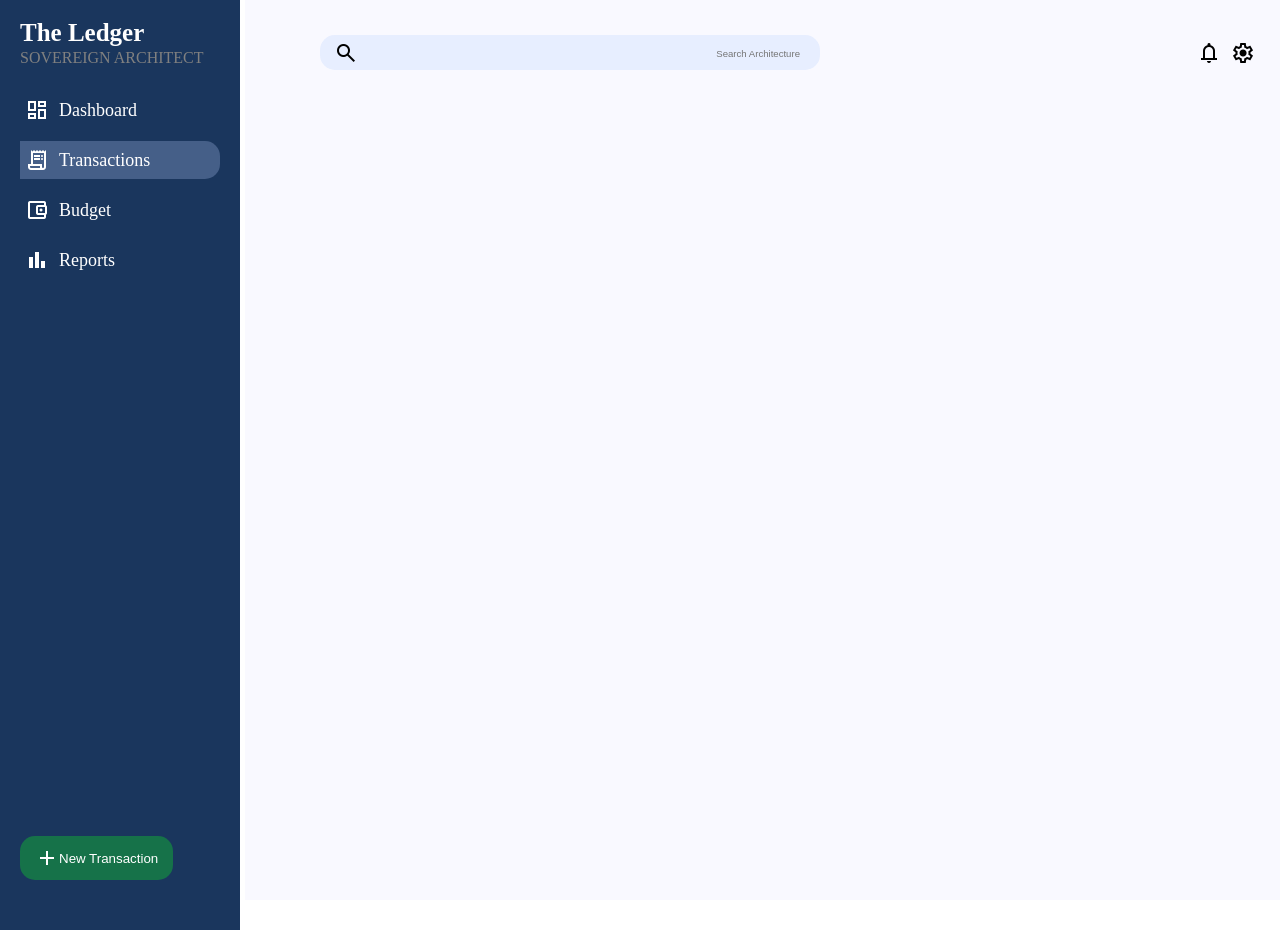
==== transactions.html @ 8516e987 "fixed layout and added logic for sidebar" ====
<html class="light" lang="en">
  <head>
    <meta charset="utf-8" />
    <meta content="width=device-width, initial-scale=1.0" name="viewport" />
    <title>Transactions Ledger | The Editorial Ledger</title>
    <link href="styles.css" rel="stylesheet" />
    <link
      href="https://fonts.googleapis.com/css2?family=Manrope:wght@200;400;500;700;800&amp;family=Inter:wght@300;400;500;600&amp;display=swap"
      rel="stylesheet"
    />
    <link
      href="https://fonts.googleapis.com/css2?family=Material+Symbols+Outlined:wght,FILL@100..700,0..1&amp;display=swap"
      rel="stylesheet"
    />
  </head>
  <body>
    <main class="app">
      <div class="app__layout">
        <div class="sidebar">
          <header>
            <h1>The Ledger</h1>
            <p>Sovereign Architect</p>

            <nav class="sidebar__nav">
              <div id="navbar--link" class="sidebar__nav-item--active">
                <span
                  class="material-symbols-outlined nav-icon"
                  data-icon="dashboard"
                  >dashboard</span
                >
                <a  href="/">Dashboard</a>
              </div>
              <div id="navbar--link">
                <span
                  class="material-symbols-outlined nav-icon"
                  data-icon="receipt_long"
                  >receipt_long</span
                >
                <a href="/transactions.html">Transactions</a>
              </div>
              <div id="navbar--link">
                <span
                  class="material-symbols-outlined nav-icon"
                  data-icon="account_balance_wallet"
                  >account_balance_wallet</span
                >
                <a href="/budget.html">Budget</a>
              </div>
              <div id="navbar--link">
                <span
                  class="material-symbols-outlined nav-icon"
                  data-icon="bar_chart"
                  >bar_chart</span
                >
                <a href="/reports.html">Reports</a>
              </div>
            </nav>
            <button class="sidebar__add-btn">
              <span class="material-symbols-outlined nav-icon" data-icon="add"
                >add</span
              >
              New Transaction
            </button>
          </header>
        </div>
        <div class="main-content">
          <!-- Top navbar -->
          <div class="topbar">
            <form>
              <input placeholder="Search Architecture" type="text" />
              <button class="topbar__search-btn">
                <span class="material-symbols-outlined" data-icon="search"
                  >search</span
                >
              </button>
            </form>
            <div class="topbar__actions">
              <span class="material-symbols-outlined" data-icon="notifications"
                >notifications</span
              >
              <span class="material-symbols-outlined" data-icon="settings"
                >settings</span
              >
            </div>
          </div>
     
           
           
           
          </div>
        </div>
        <div class="bottom-nav">
          <div>
            <a href="/">
              <span class="material-symbols-outlined" data-icon="dashboard"
                >dashboard</span
              ></a
            >
            <p>Dashboard</p>
          </div>
          <div>
            <a href="/transactions">
              <span class="material-symbols-outlined" data-icon="receipt_long"
                >receipt_long</span
              >
            </a>
            <p>Ledger</p>
          </div>
          <div>
            <a href="/budget">
              <span
                class="material-symbols-outlined"
                data-icon="account_balance_wallet"
                >account_balance_wallet</span
              >
            </a>
            <p>Budget</p>
          </div>
          <div>
            <a href="/reports">
              <span class="material-symbols-outlined" data-icon="bar_chart"
                >bar_chart</span
              >
            </a>
            <p>Reports</p>
          </div>
        </div>
      </div>
    </main>


    <script src="./script.js" defer></script>
  </body>
</html>
---- styles.css ----
html,
body,
div,
span,
applet,
object,
iframe,
h1,
h2,
h3,
h4,
h5,
h6,
p,
blockquote,
pre,
a,
abbr,
acronym,
address,
big,
cite,
code,
del,
dfn,
em,
img,
ins,
kbd,
q,
s,
samp,
small,
strike,
strong,
sub,
sup,
tt,
var,
b,
u,
i,
center,
dl,
dt,
dd,
ol,
ul,
li,
fieldset,
form,
label,
legend,
table,
caption,
tbody,
tfoot,
thead,
tr,
th,
td,
article,
aside,
canvas,
details,
embed,
figure,
figcaption,
footer,
header,
hgroup,
menu,
nav,
output,
ruby,
section,
summary,
time,
mark,
audio,
video {
  margin: 0;
  padding: 0;
  border: 0;
  font-size: 100%;
  vertical-align: baseline;
}
/* HTML5 display-role reset for older browsers */
article,
aside,
details,
figcaption,
figure,
footer,
header,
hgroup,
menu,
nav,
section {
  display: block;
}
body {
  line-height: 1;
  height: 100%;
  overflow: hidden;
}
html {
  height: 100%;
}
ol,
ul {
  list-style: none;
}
blockquote,
q {
  quotes: none;
}
blockquote:before,
blockquote:after,
q:before,
q:after {
  content: "";
  content: none;
}
table {
  border-collapse: collapse;
  border-spacing: 0;
}

:root {
  /*tertiary colors*/
  --on-tertiary: "#ffffff";
  --secondary: "#0a6c44";
  --surface: "#f9f9ff";
  --primary-fixed-dim: "#adc7f7";
  --outline: "#74777f";
  --on-tertiary-fixed-variant: "#920212";
  /* Primary Colors */
  --primary: #002045;
  --on-primary: #ffffff;
  --primary-container: #1a365d;
  --on-primary-container: #86a0cd;
  --inverse-primary: #adc7f7;
  --primary-fixed: #d6e3ff;
  --on-primary-fixed: #001b3c;
  --on-primary-fixed-variant: #2d476f;

  /* Secondary Colors */
  --secondary-container: #9ff5c1;
  --on-secondary: #ffffff;
  --on-secondary-container: #167249;
  --secondary-fixed: #9ff5c1;
  --secondary-fixed-dim: #83d8a6;
  --on-secondary-fixed: #002111;
  --on-secondary-fixed-variant: #005231;

  /* Tertiary Colors */
  --tertiary: #4b0004;
  --tertiary-container: #73000b;
  --on-tertiary-container: #ff736b;
  --tertiary-fixed: #ffdad6;
  --tertiary-fixed-dim: #ffb3ad;
  --on-tertiary-fixed: #410003;

  /* Surface & Background */
  --background: #f9f9ff;
  --on-background: #111c2c;
  --surface-bright: #f9f9ff;
  --surface-dim: #cfdaf1;
  --on-surface: #111c2c;
  --surface-variant: #d8e3fa;
  --on-surface-variant: #43474e;
  --inverse-surface: #263142;
  --inverse-on-surface: #ebf1ff;
  --surface-tint: #455f88;

  /* Surface Containers */
  --surface-container-lowest: #ffffff;
  --surface-container-low: #f0f3ff;
  --surface-container: #e7eeff;
  --surface-container-high: #dee8ff;
  --surface-container-highest: #d8e3fa;

  /* Error Colors */
  --error: #ba1a1a;
  --on-error: #ffffff;
  --error-container: #ffdad6;
  --on-error-container: #93000a;

  /* Outlines */
  --outline-variant: #c4c6cf;
}
.app {
  height: 100%;
  width: 100%;
}
.app__layout {
  height: 100%;
  width: 100%;
  display: flex;
  flex-direction: row;
  gap: 5px;
  position: relative;
}

.sidebar {
  display: flex;
  flex: 0 0 200px;
  flex-direction: column;
  background-color: var(--primary-container);
  padding: 15px 20px;
  height: 100%;
}
.sidebar > header h1 {
  color: var(--on-primary);
  font-size: 25px;
  margin-bottom: 5px;
  margin-top: 5px;
}

.sidebar > header p {
  text-transform: uppercase;
  color: grey;
}

.sidebar__nav {
  display: flex;
  flex-direction: column;
  gap: 12px;
  margin-top: 25px;
}
.sidebar__nav a {
  text-decoration: none;
  font-size: 18px;
  color: var(--on-primary);
  padding: 5px 10px;
  font-weight: 500;
}

.sidebar__nav-item--active {
  background-color: var(--surface-tint);
}
.sidebar__nav-link--active {
  opacity: 20%;
}

.sidebar__nav div {
  display: flex;
  align-items: center;
  border-top-right-radius: 15px;
  border-bottom-right-radius: 15px;
  padding-top: 5px;
  padding-bottom: 5px;
}
.sidebar__nav div > span {
  margin-left: 5px;
}
.nav-icon {
  color: var(--on-primary);
}

.sidebar__add-btn {
  background-color: var(--on-secondary-container);
  color: var(--on-primary);
  padding: 10px 15px;
  border-radius: 15px;
  border: none;
  display: flex;
  justify-content: center;
  align-items: center;
  position: absolute;
  bottom: 20px;
}
.main-content {
  background-color: var(--surface-bright);
  width: 100%;
  overflow-y: scroll;
  overflow-x: hidden;
  height: 100%;
}

.topbar {
  display: flex;
  justify-content: space-between;
  align-items: center;
  margin-top: 35px;
  margin-left: 25px;
  margin-right: 25px;
}
.topbar form {
  display: flex;
  flex-direction: row;
}

.topbar form input {
  border-radius: 15px;
  border: none;
  padding: 10px 20px;
  width: 500px;
  background-color: var(--surface-container);
  text-align: right;
}
.topbar form {
  margin-left: 50px;

  position: relative;
}

.topbar__search-btn {
  position: absolute;
  border: none;
  background-color:transparent;
  top: 0.6em;
  left: 1em;
  font-size: 0.5em;
}

form > input:placeholder {
  text-align: right;
}

form > input::placeholder {
  text-align: right;
  font-size: 0.6rem;
}

.topbar__actions {
  display: flex;
  gap: 10px;
  align-items: center;
}

.bottom-nav {
  position: fixed;
  bottom: 0;
  left: 0;
  background-color: var(--on-primary);
  width: 100%;
  height: 50px;
  color: var(--on-surface-variant);
  display: flex;
  align-items: center;
  justify-content: space-evenly;
}

.bottom-nav div {
  display: flex;
  flex-direction: column;
  justify-content: center;
  align-items: center;
}

.dashboard {
  display: flex;
  gap: 10px;
  flex-direction: column;
  width: 100%;
  margin-top: 50px;
}

.dashboard__cards {
  display: flex;
  gap: 10px;
  flex-direction: row;
  width: calc(100% - 50px);
  margin-left: 25px;
  margin-right: 25px;
  margin-bottom: 20px;
}
.card--networth {
  background: var(--on-primary-fixed-variant);
  flex: 1;
  height: 220px;
  padding: 10px;
  border-radius: 15px;
  display: flex;
  flex-direction: column;
}
.card__header {
  color: var(--on-primary);
  display: flex;
  margin-top: 5px;
  flex-direction: column;
  gap: 25px;
}
.card__header h1 {
  font-size: 2rem;
}
.card__header h2 {
  font-size: 3rem;
}
.card__footer {
  display: flex;
  flex-direction: row;
  align-items: center;
  gap: 5px;
  margin-top: auto;
  padding-top: 15px;
}

.card__footer div {
  background-color: var(--secondary-fixed);
  display: flex;
  align-items: center;
  padding: 5px;
  border-radius: 15px;
  color: var(--on-primary);
}
.card__footer p {
  color: var(--on-primary);
}

.card {
  border-radius: 15px;
}
.card__income,
.card__expense {
  background-color: var(--surface-container);
  width: 100%;
  padding-left: 15px;
  padding-right: 15px;
  padding-top: 5px;
  padding-bottom: 5px;
}

.card__income div {
  color: var(--on-surface-variant);
}
.card__income div,
.card__expense div {
  display: flex;
  gap: 10px;
  align-items: center;
  justify-content: space-between;
}

.arrow__upward {
  background-color: var(--tertiary-container);
  color: var(--on-primary);
  border-radius: 100%;
  padding: 10px;
}

.expense__text {
  color: var(--tertiary-container);
  font-size: 3rem;
}
.income__text-header {
  font-size: 2rem;
}

.income__text {
  color: var(--secondary-fixed-dim);
  font-size: 3rem;
}

.arrow__downward {
  background-color: var(--secondary-fixed-dim);
  border-radius: 100%;
  padding: 10px;
  color: var(--on-primary);
}

.card--income-expenses {
  display: flex;
  flex-direction: column;
  gap: 10px;
  flex: 1;
  height: 220px;
  min-width: 0;
  margin-right: 20px;
}

.ledger-panel {
  width: calc(100% - 50px);
  margin-left: 25px;
  margin-right: 25px;
  display: flex;
  flex-direction: row;
  gap: 16px;
  margin-bottom: 40px;
}

.ledger-panel > div {
  flex: 1;
}

.ledger__table {
  padding: 15px 20px;
  border-radius: 10px;
  overflow-x: auto;
  flex: 2;
}

.btn .ledger__form header {
  margin-top: 10px;
  margin-bottom: 10px;
}
.form__group {
  width: 100%;
}

.form__group label {
  font-size: 1rem;
  text-transform: uppercase;
}

.btn__container {
  width: 100%;
  display: flex;
  justify-content: center;
}

.form__group {
  color: var(--on-primary-fixed);
  display: flex;
  flex-direction: column;
  gap: 5px;
}
.form__group input,
.form__group select,
.form__group option {
  padding: 5px 8px;
  border-radius: 5px;
  border: none;
}

.form__heading,
.ledgertable__heading {
  color: var(--on-primary-fixed);
  font-size: 1.2em;
  text-align: left;
}

.btn__ledger {
  background-color: var(--on-primary-fixed-variant);
  color: white;
  padding: 10px 15px;
  font-size: 1rem;
  text-align: center;
  border: none;
  border-radius: 15px;
  margin-top: 12px;
  margin-left: auto;
  margin-right: auto;
}

.form__row {
  display: flex;
  gap: 5px;
}


.ledger__form,
.ledger__table {
  background-color: var(--primary-fixed);
  border-radius: 15px;
  padding: 16px 20px;
  overflow-y: auto;
}

.ledger__form form {
  display: flex;
  flex-direction: column;
  gap: 12px;
}

.filter {
  display: flex;
  gap: 5px;
  align-items: center;
}

.ledgertable__header {
  display: flex;
  gap: 8px;
  align-items: center;
  flex-wrap: wrap;
  margin-top: 10px;
  margin-bottom: 12px;
}

.table__main {
  overflow-y: scroll;
}

.table__main thead th {
  margin-top: 5px;
  margin-bottom: 5px;
}

.filter__text {
  color: var(--on-primary-fixed-variant);
}

.filter__option {
  display: flex;
  padding: 5px 10px;
  border-radius: 15px;
  border: none;
  text-align: center;
}

.selected__tab {
  background-color: var(--on-primary-fixed);
  color: white;
}

.table__main {
  border: none;
  width: 100%;
}

.table__main tbody tr td {
  background-color: white;
  padding: 10px 15px;
}

.table__main tbody tr:not(:last-child) td {
  border-bottom: 1px solid var(--surface-container);
}

.table__main thead th {
  padding: 8px 15px;
  text-align: left;
  font-size: 0.75rem;
  color: var(--on-surface-variant);
  letter-spacing: 0.05em;
}

.source {
  font-weight: bold;
}

.category span {
  padding: 2px 8px;
  background-color: var(--on-primary-fixed-variant);
  border-radius: 10px;
  color: var(--on-primary);
  font-size: 0.85rem;
}

.income {
  color: var(--secondary-fixed-dim);
}
.expense {
  color: var(--error);
}

/* ledger panel */
/* end of ledger-panel */
@media (min-width: 883px) {
  .bottom-nav {
    display: none;
  }
}
@media (max-width: 960px) {
  .topbar form input {
    width: 10rem;
  }
}

@media (max-width: 884px) {
  .sidebar {
    display: none;
  }
  .main-content {
    padding-bottom: 60px;
  }
  .dashboard {
    flex-direction: column;
  }
  .dashboard__cards {
    flex-direction: column;
    width: 75%;
    margin-left: auto;
    margin-right: auto;
  }
  .card--networth {
    width: 100%;
    height: 400px;
  }
  .card--income-expenses {
    width: 100%;
    height: auto;
    margin-right: 0;
  }
  .ledger-panel {
    flex-direction: column;
    width: 100%;
    padding: 0 15px;
    box-sizing: border-box;
  }
}
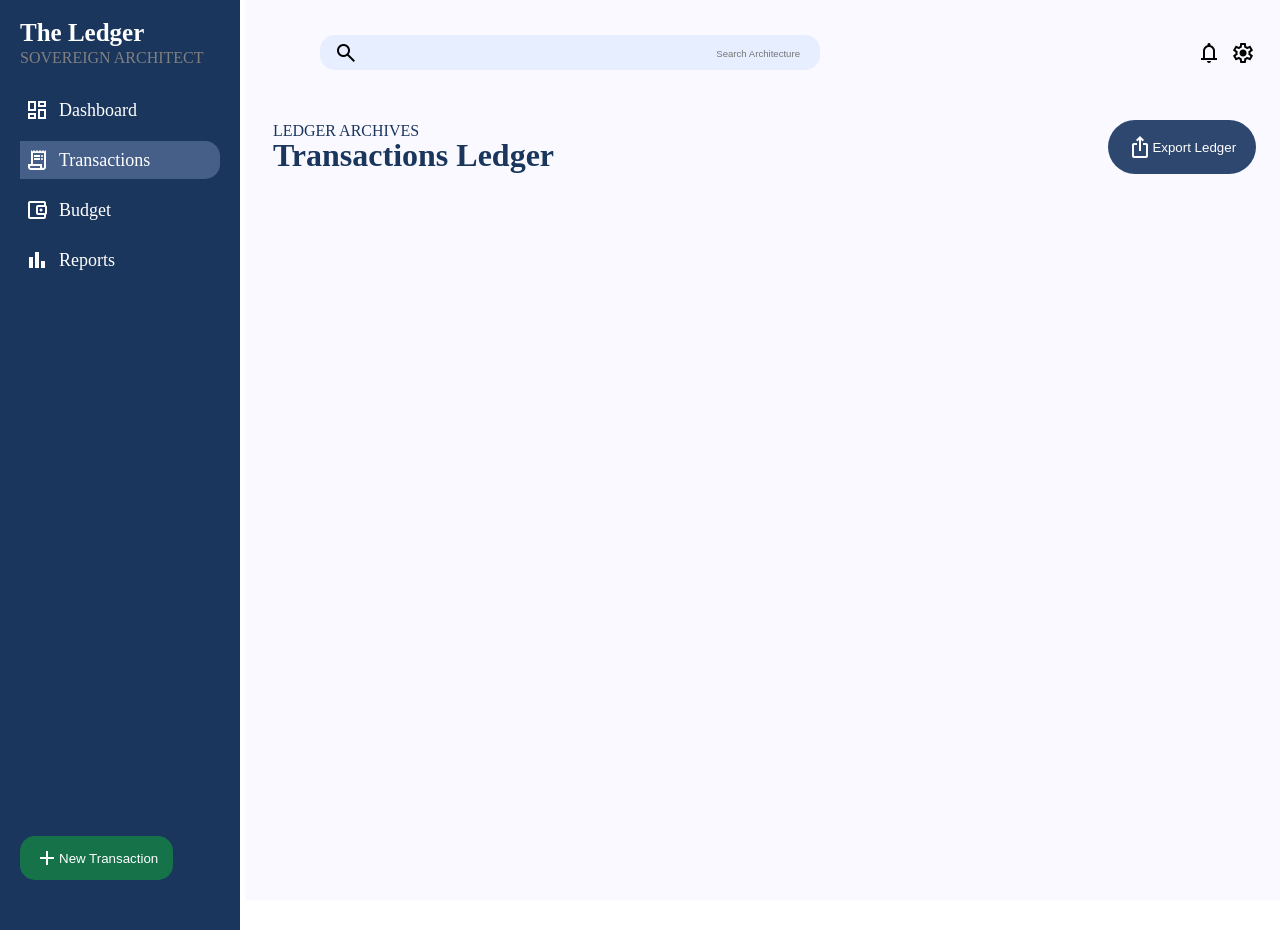
==== commit 88a2c49b: "added transactions header text and export button" ====
--- a/transactions.html
+++ b/transactions.html
@@ -84,7 +84,18 @@
             </div>
           </div>
      
-           
+            <!-- content -->
+             <div class="content">
+                <div class="transaction--header">
+                  <div class="transaction--header_text">
+                      <p class="sub-text">LEDGER ARCHIVES</p>
+                    <h1 class="heading--text">Transactions Ledger</h1>
+                  </div>
+                    <button class="export--btn"><span class="material-symbols-outlined text-xl">ios_share</span>
+                    Export Ledger
+                    </div>
+            </div>
+             </div>
            
            
           </div>
--- a/styles.css
+++ b/styles.css
@@ -129,12 +129,12 @@
 
 :root {
   /*tertiary colors*/
-  --on-tertiary: "#ffffff";
-  --secondary: "#0a6c44";
-  --surface: "#f9f9ff";
-  --primary-fixed-dim: "#adc7f7";
-  --outline: "#74777f";
-  --on-tertiary-fixed-variant: "#920212";
+  --on-tertiary: #ffffff;
+  --secondary: #0a6c44;
+  --surface: #f9f9ff;
+  --primary-fixed-dim: #adc7f7;
+  --outline: #74777f;
+  --on-tertiary-fixed-variant: #920212;
   /* Primary Colors */
   --primary: #002045;
   --on-primary: #ffffff;
@@ -350,7 +350,7 @@
   align-items: center;
 }
 
-.dashboard {
+.dashboard,.content {
   display: flex;
   gap: 10px;
   flex-direction: column;
@@ -692,3 +692,49 @@
     box-sizing: border-box;
   }
 }
+
+
+
+/* styles for transactions page */
+
+.sub-text { 
+  color:var(--primary-container);
+}
+
+.content {
+  padding-left:2px;
+  padding-right:2px;
+}
+
+.heading--text  {
+  color:var(--primary-container);
+  font-size:2rem;
+}
+
+.transaction--header_text { 
+  display: flex;
+  flex-direction: column;
+  gap:5
+}
+
+.transaction--header { 
+  display: flex;
+  flex-direction: row;
+  justify-content:space-between;
+  align-items: center;
+
+  width:95%;
+  margin-left:auto;
+  margin-right:auto;
+}
+
+.export--btn { 
+  border:none;
+  padding:15px 20px;
+  background-color: var(--on-primary-fixed-variant);
+  color:white;
+  border-radius:35px;
+  display: flex;
+  justify-content: center;
+  align-items:center
+}
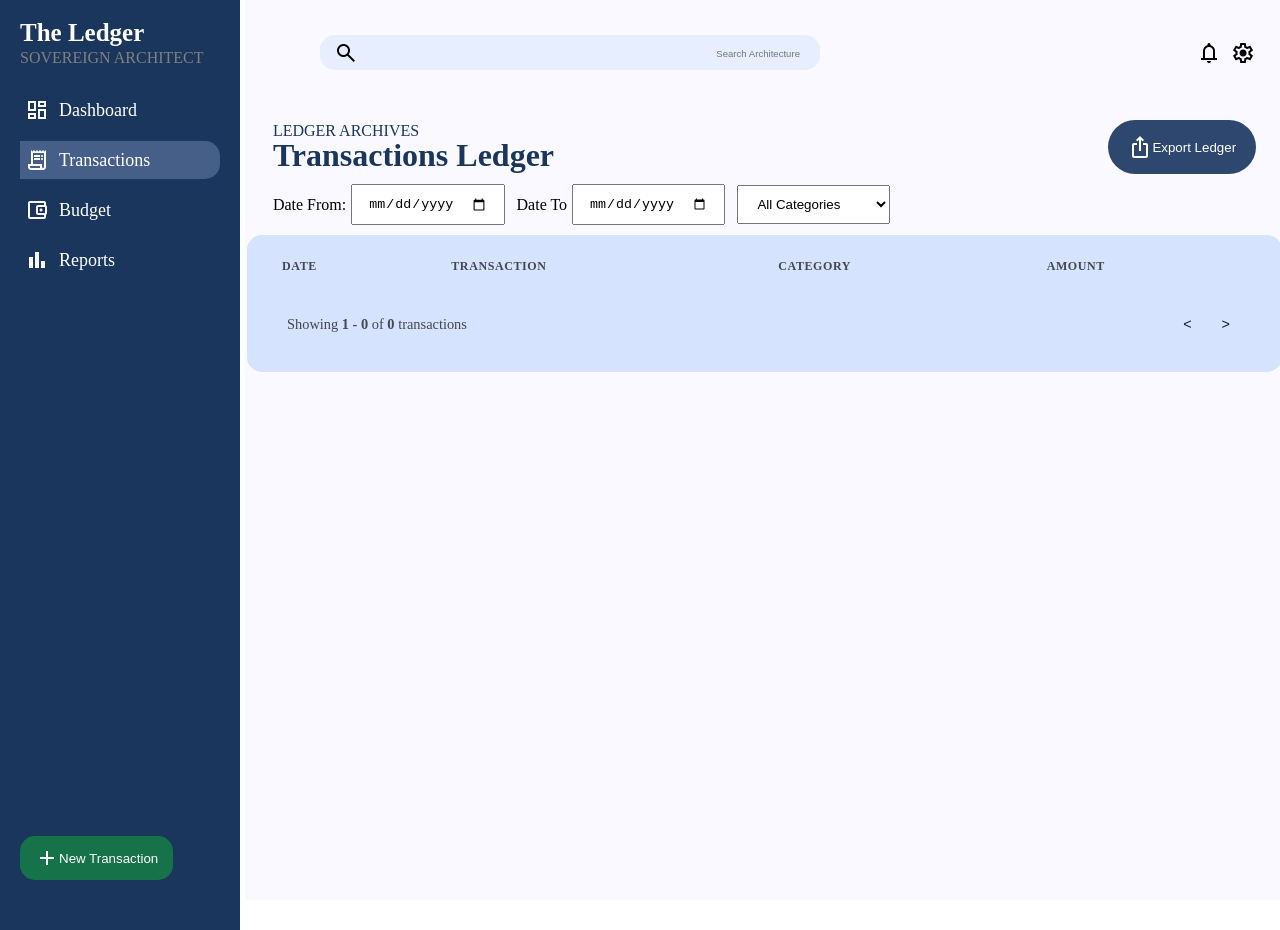
==== commit 1c82f21d: "Added transaction page table and pagination logic" ====
--- a/transactions.html
+++ b/transactions.html
@@ -91,9 +91,91 @@
                       <p class="sub-text">LEDGER ARCHIVES</p>
                     <h1 class="heading--text">Transactions Ledger</h1>
                   </div>
-                    <button class="export--btn"><span class="material-symbols-outlined text-xl">ios_share</span>
+                    <button id="export-btn" class="export--btn"><span class="material-symbols-outlined text-xl">ios_share</span>
                     Export Ledger
                     </div>
+                  <div class="transaction--filter">
+                    <!-- here i want a datepciker -->
+                     <div class="date-from">
+                      <label for="date-from">Date From:</label>
+                    <input
+                    name="date-from"
+                     type="date" id="date-from" />
+                    </div>
+                    <div class="date-to">
+                      <label for="date-to">Date To</label>
+                      <input type="date" id="date-to" />
+                    </div>
+                     <select id="category-filter">
+                      <option value="">All Categories</option>
+                      <option value="transport">Transport</option>
+                        <option value="salary">Salary</option>
+                        <option value="investment">Investment</option>
+                        <option value="technology">Technology</option>
+                        <option value="Rent and Utilities">Rent and Utilities</option>
+                      </select>
+                    
+                     </select>
+                  </div>
+                 <div class="ledger__table">
+                  
+                  <table class="table__main">
+                    <thead>
+                      <tr>
+                        <th>DATE</th>
+                        <th>TRANSACTION</th>
+                        <th>CATEGORY</th>
+                        <th>AMOUNT</th>
+                      </tr>
+                    </thead>
+                    <!-- <tbody>
+                      <tr>
+                        <td>Oct 24,2023</td>
+                        <td class="source">Whole Food Market</td>
+                        <td class="category"><span>Food & Dinning</span></td>
+                        <td class="expense">-$142</td>
+                      </tr>
+                      <tr>
+                        <td>Oct 22,2023</td>
+                        <td class="source">Architectural Monthly</td>
+                        <td class="category"><span>Salary</span></td>
+                        <td class="income">+$8500</td>
+                      </tr>
+                      <tr>
+                        <td>Oct 20,2023</td>
+                        <td class="source">Metropolitan Rent</td>
+                        <td class="category"><span>Rent & Utilities</span></td>
+                        <td class="expense">-$3200</td>
+                      </tr>
+                      <tr>
+                        <td>Oct 18,2023</td>
+                        <td class="source">NVIDIA corp</td>
+                        <td class="category"><span>Investment</span></td>
+                        <td class="income">+$425</td>
+                      </tr>
+                      <tr>
+                        <td>Oct 15,2023</td>
+                        <td class="source">Apple One Premier</td>
+                        <td class="category"><span>Technology</span></td>
+                        <td class="expense">-$32</td>
+                      </tr>
+                    </tbody> -->
+                  
+                  </table>
+                  <div class="pagination">
+                    <p class="pagination__info">Showing<strong>1 - 10 </strong> of <strong>1,248 </strong> transactions</p>
+                    <div class="pagination__controls">
+                      <button class="pagination__btn" id="prev-btn">&lt;</button>
+                      <button class="pagination__btn pagination__btn--active">1</button>
+                      <button class="pagination__btn">2</button>
+                      <button class="pagination__btn">3</button>
+                      <span class="pagination__ellipsis">...</span>
+                      <button class="pagination__btn">125</button>
+                      <button class="pagination__btn" id="next-btn">&gt;</button>
+                    </div>
+                  </div>
+               </div>
+              
             </div>
              </div>
            
@@ -110,7 +192,7 @@
             <p>Dashboard</p>
           </div>
           <div>
-            <a href="/transactions">
+            <a href="/transactions.html">
               <span class="material-symbols-outlined" data-icon="receipt_long"
                 >receipt_long</span
               >
@@ -118,7 +200,7 @@
             <p>Ledger</p>
           </div>
           <div>
-            <a href="/budget">
+            <a href="/budget.html">
               <span
                 class="material-symbols-outlined"
                 data-icon="account_balance_wallet"
@@ -128,7 +210,7 @@
             <p>Budget</p>
           </div>
           <div>
-            <a href="/reports">
+            <a href="/reports.html">
               <span class="material-symbols-outlined" data-icon="bar_chart"
                 >bar_chart</span
               >
--- a/styles.css
+++ b/styles.css
@@ -649,49 +649,6 @@
 
 /* ledger panel */
 /* end of ledger-panel */
-@media (min-width: 883px) {
-  .bottom-nav {
-    display: none;
-  }
-}
-@media (max-width: 960px) {
-  .topbar form input {
-    width: 10rem;
-  }
-}
-
-@media (max-width: 884px) {
-  .sidebar {
-    display: none;
-  }
-  .main-content {
-    padding-bottom: 60px;
-  }
-  .dashboard {
-    flex-direction: column;
-  }
-  .dashboard__cards {
-    flex-direction: column;
-    width: 75%;
-    margin-left: auto;
-    margin-right: auto;
-  }
-  .card--networth {
-    width: 100%;
-    height: 400px;
-  }
-  .card--income-expenses {
-    width: 100%;
-    height: auto;
-    margin-right: 0;
-  }
-  .ledger-panel {
-    flex-direction: column;
-    width: 100%;
-    padding: 0 15px;
-    box-sizing: border-box;
-  }
-}
 
 
 
@@ -717,7 +674,7 @@
   gap:5
 }
 
-.transaction--header { 
+.transaction--header,.transaction--filter { 
   display: flex;
   flex-direction: row;
   justify-content:space-between;
@@ -737,4 +694,116 @@
   display: flex;
   justify-content: center;
   align-items:center
-}+}
+
+.date-from , .date-to{
+  display: flex;
+  flex-direction: row;
+  gap:5px;
+  align-items: center;
+}
+
+.transaction--filter {
+   display: flex;
+   flex-direction: row;
+   gap: 12px;
+   align-items: center;
+   justify-content: flex-start;
+}
+
+
+.date-from > input , .date-to input , #category-filter , #category-filter option {
+  padding:10px 15px;
+}
+
+.pagination {
+  display: flex;
+  justify-content: space-between;
+  align-items:center;
+  padding:16px 20px;
+  margin-top:10px;
+}
+
+.pagination__info { 
+  font-size:0.9rem;
+  color:var(--on-surface-variant);
+}
+.pagination__controls {
+  display: flex;
+  gap:6px;
+  align-items: center;
+}
+
+.pagination__btn { 
+  border:none;
+  background:none;
+  padding:8px 12px;
+  border-radius: 8px;
+  cursor: pointer;
+  font-size:0.9rem;
+  color:var(--on-surface)
+}
+
+.pagination__btn--active { 
+  background-color: var(--on-primary-fixed-variant);
+  color:white
+}
+
+.pagination__ellipsis { 
+  padding:0 4px;
+  color:var(--on-surface-variant)
+}
+
+
+
+@media (min-width: 883px) {
+  .bottom-nav {
+    display: none;
+  }
+}
+@media (max-width: 960px) {
+  .topbar form input {
+    width: 10rem;
+  }
+}
+
+@media (max-width: 884px) {
+  .sidebar {
+    display: none;
+  }
+  .main-content {
+    padding-bottom: 60px;
+  }
+  .dashboard {
+    flex-direction: column;
+  }
+  .dashboard__cards {
+    flex-direction: column;
+    width: 75%;
+    margin-left: auto;
+    margin-right: auto;
+  }
+  .card--networth {
+    width: 100%;
+    height: 400px;
+  }
+  .card--income-expenses {
+    width: 100%;
+    height: auto;
+    margin-right: 0;
+  }
+  .ledger-panel {
+    flex-direction: column;
+    width: 100%;
+    padding: 0 15px;
+    box-sizing: border-box;
+  }
+  .transaction--filter   {
+    display: flex;
+    flex-direction: column;
+    padding-left:5px;
+    padding-top:5px;
+    align-items: flex-start;
+  }
+    
+}
